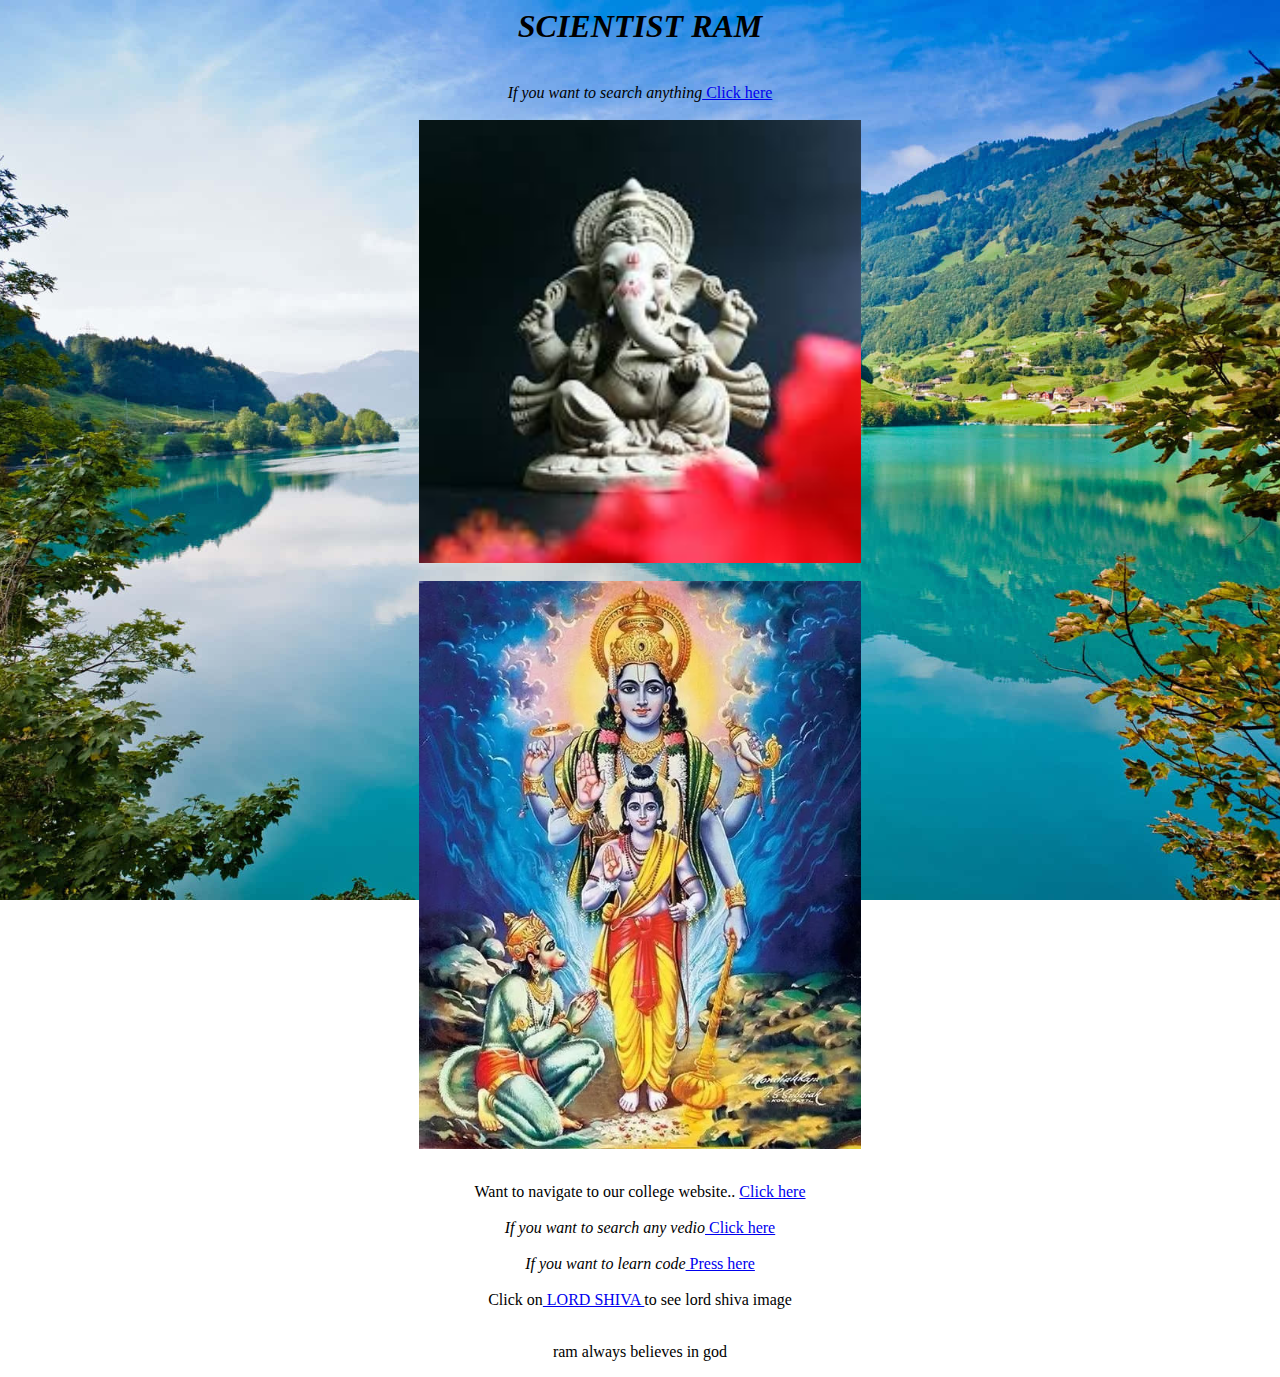
==== index.html @ 8113bf4a "change" ====
<html>
	<head> 
		<title>my page</title>
		<link rel="stylesheet" href="style.css"
        </head>
	<body style="color:black" align="center">
		<h1><b><i>SCIENTIST RAM</i></b></h1></br>
		<i>If you want to search anything</i><a href="https://www.google.com"> Click here</a></br></br>
		<img width="35%" src="ganesha2.jpeg"></br></br>
		<img width="35%" src="rama2.jpeg"></br></br>
		<p>Want to navigate to our college website.. <a href="https://www.gvpce.ac.in/">Click here </a></br></br>
		<i>If you want to search any vedio</i><a href="https://www.youtube.com"> Click here</a></br></br>
		<i>If you want to learn code</i><a href="https://www.w3schools.com"> Press here</a></br></br>
		Click on<a href="shiva1.htm"> LORD SHIVA </a> to see lord shiva image</br></br>
		<p>ram always believes in god</p>
	</body>
</html>
---- style.css ----
body{
	background-image: url("beauty.jpg");
	background-repeat: no-repeat;
	background-attachment: fixed;
	background-position: center;
	background-size: cover;
}
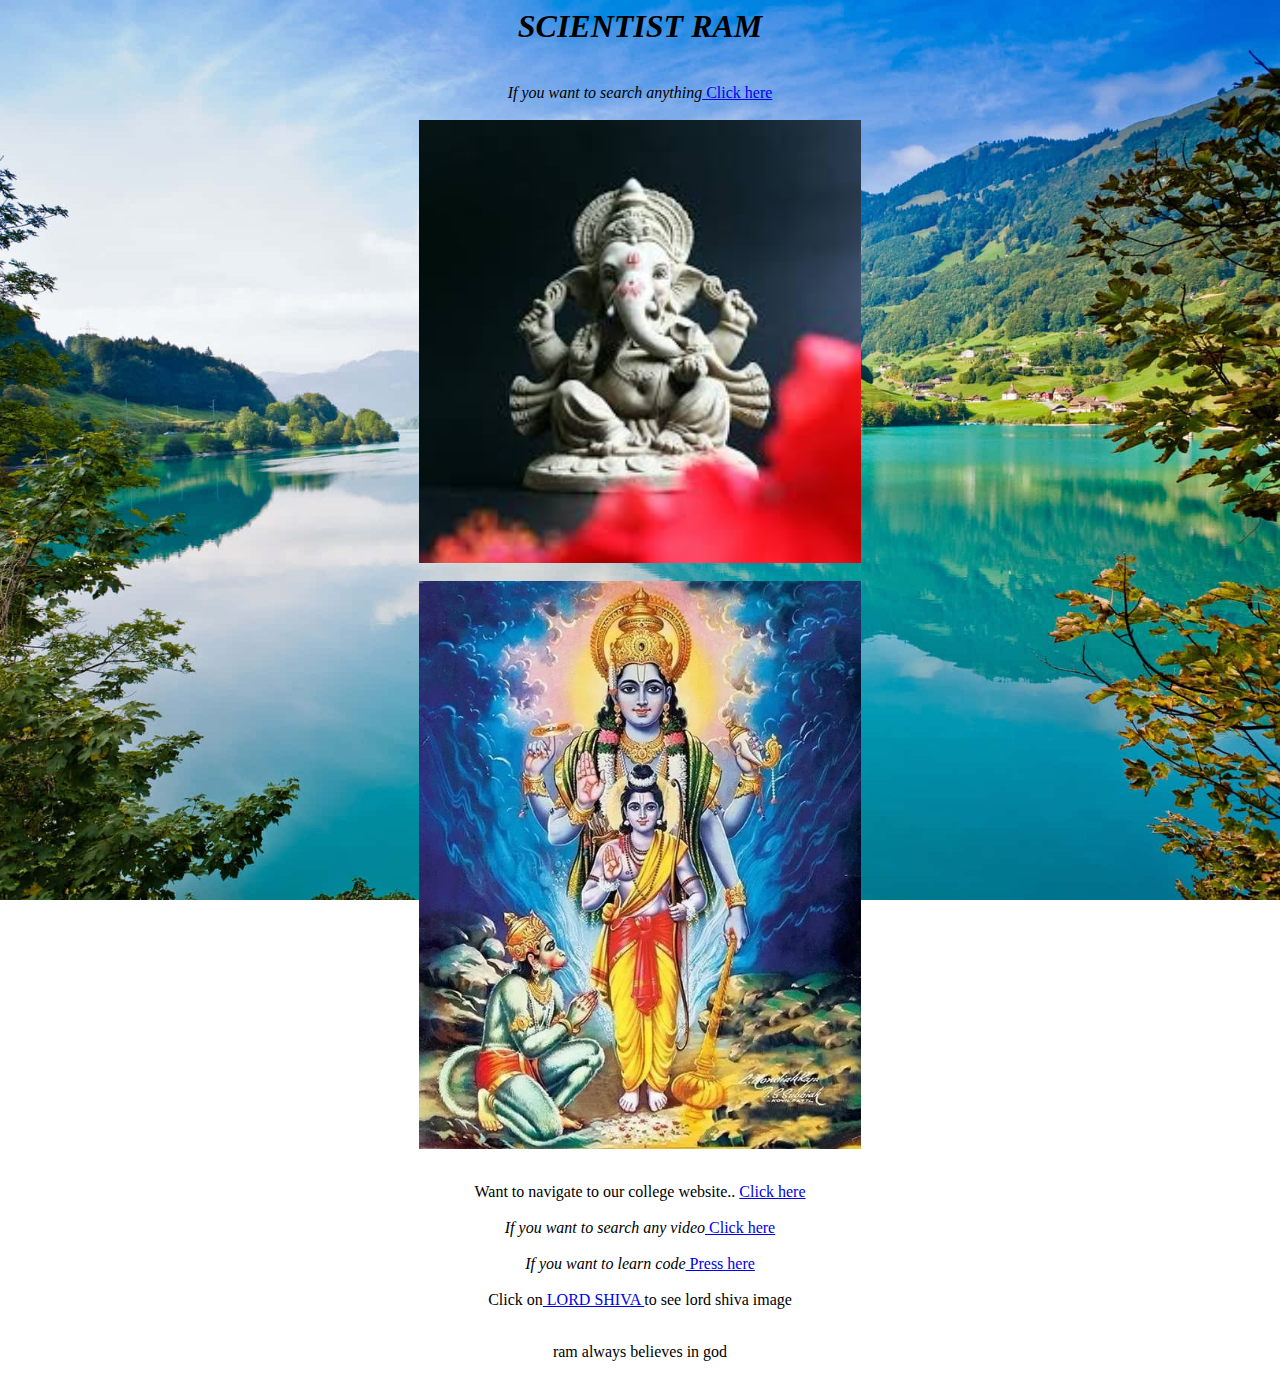
==== commit 495fc5cb: "changed" ====
--- a/index.html
+++ b/index.html
@@ -1,7 +1,8 @@
 <html>
 	<head> 
 		<title>my page</title>
-		<link rel="stylesheet" href="style.css"
+		<link rel="stylesheet" href="style.css">
+		<link rel="icon" type="image.jpg" href="hill1.jpg">
         </head>
 	<body style="color:black" align="center">
 		<h1><b><i>SCIENTIST RAM</i></b></h1></br>
@@ -9,7 +10,7 @@
 		<img width="35%" src="ganesha2.jpeg"></br></br>
 		<img width="35%" src="rama2.jpeg"></br></br>
 		<p>Want to navigate to our college website.. <a href="https://www.gvpce.ac.in/">Click here </a></br></br>
-		<i>If you want to search any vedio</i><a href="https://www.youtube.com"> Click here</a></br></br>
+		<i>If you want to search any video</i><a href="https://www.youtube.com"> Click here</a></br></br>
 		<i>If you want to learn code</i><a href="https://www.w3schools.com"> Press here</a></br></br>
 		Click on<a href="shiva1.htm"> LORD SHIVA </a> to see lord shiva image</br></br>
 		<p>ram always believes in god</p>
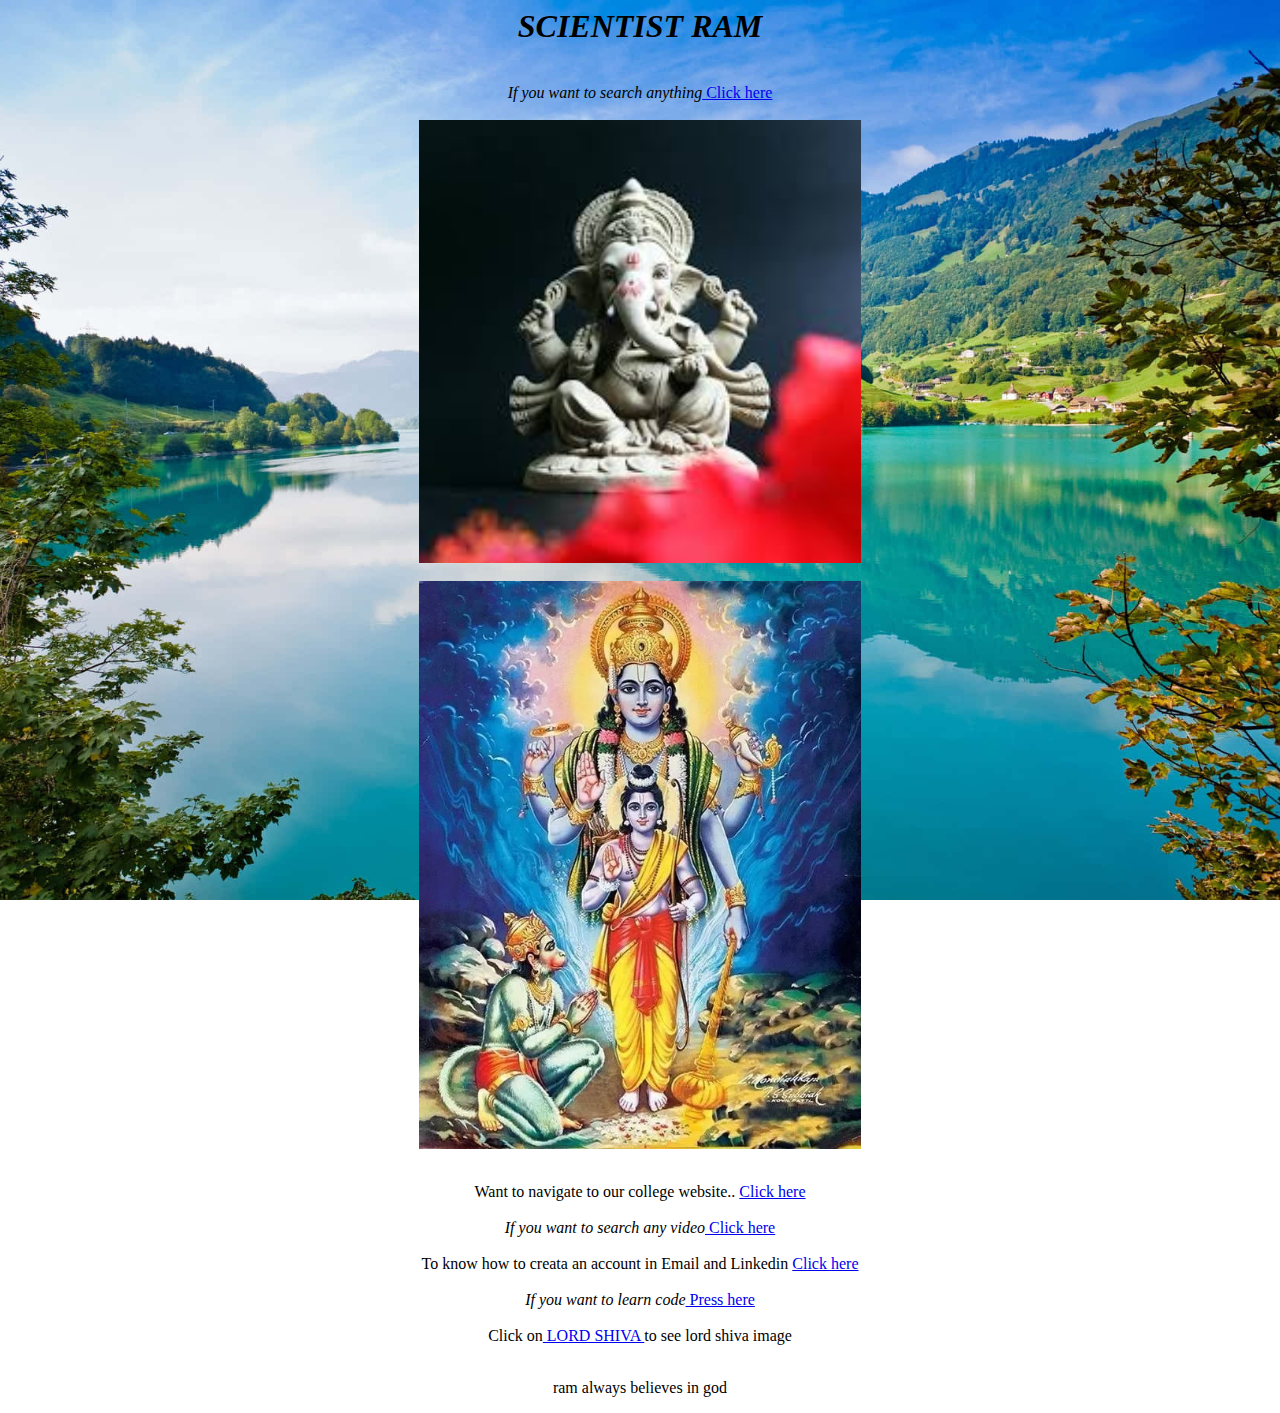
==== commit 40ac8618: "video" ====
--- a/index.html
+++ b/index.html
@@ -11,6 +11,7 @@
 		<img width="35%" src="rama2.jpeg"></br></br>
 		<p>Want to navigate to our college website.. <a href="https://www.gvpce.ac.in/">Click here </a></br></br>
 		<i>If you want to search any video</i><a href="https://www.youtube.com"> Click here</a></br></br>
+		To know how to creata an account in Email and Linkedin <a href="https://youtu.be/4gWUdI-QaHs?si=_tZ4zCkcC3Xgdlm6"> Click here</a></br></br>
 		<i>If you want to learn code</i><a href="https://www.w3schools.com"> Press here</a></br></br>
 		Click on<a href="shiva1.htm"> LORD SHIVA </a> to see lord shiva image</br></br>
 		<p>ram always believes in god</p>
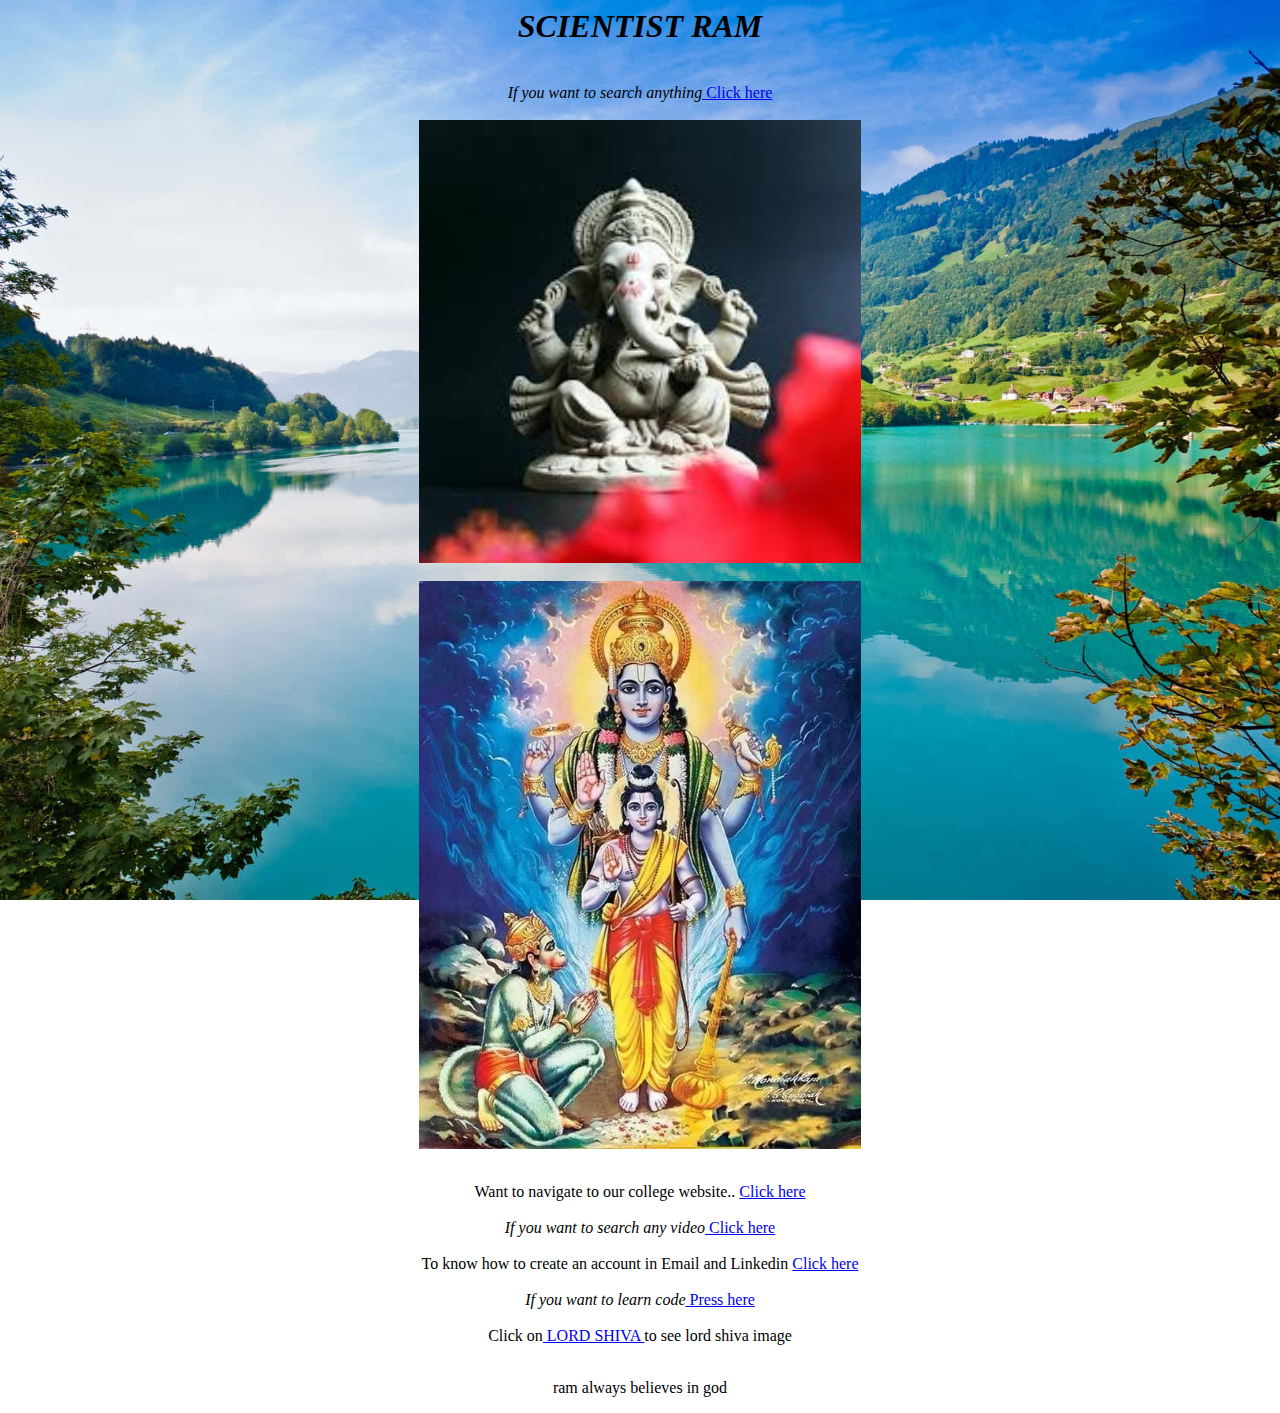
==== commit 43d92eb7: "c" ====
--- a/index.html
+++ b/index.html
@@ -11,7 +11,7 @@
 		<img width="35%" src="rama2.jpeg"></br></br>
 		<p>Want to navigate to our college website.. <a href="https://www.gvpce.ac.in/">Click here </a></br></br>
 		<i>If you want to search any video</i><a href="https://www.youtube.com"> Click here</a></br></br>
-		To know how to creata an account in Email and Linkedin <a href="https://youtu.be/4gWUdI-QaHs?si=_tZ4zCkcC3Xgdlm6"> Click here</a></br></br>
+		To know how to create an account in Email and Linkedin <a href="https://youtu.be/4gWUdI-QaHs?si=_tZ4zCkcC3Xgdlm6"> Click here</a></br></br>
 		<i>If you want to learn code</i><a href="https://www.w3schools.com"> Press here</a></br></br>
 		Click on<a href="shiva1.htm"> LORD SHIVA </a> to see lord shiva image</br></br>
 		<p>ram always believes in god</p>
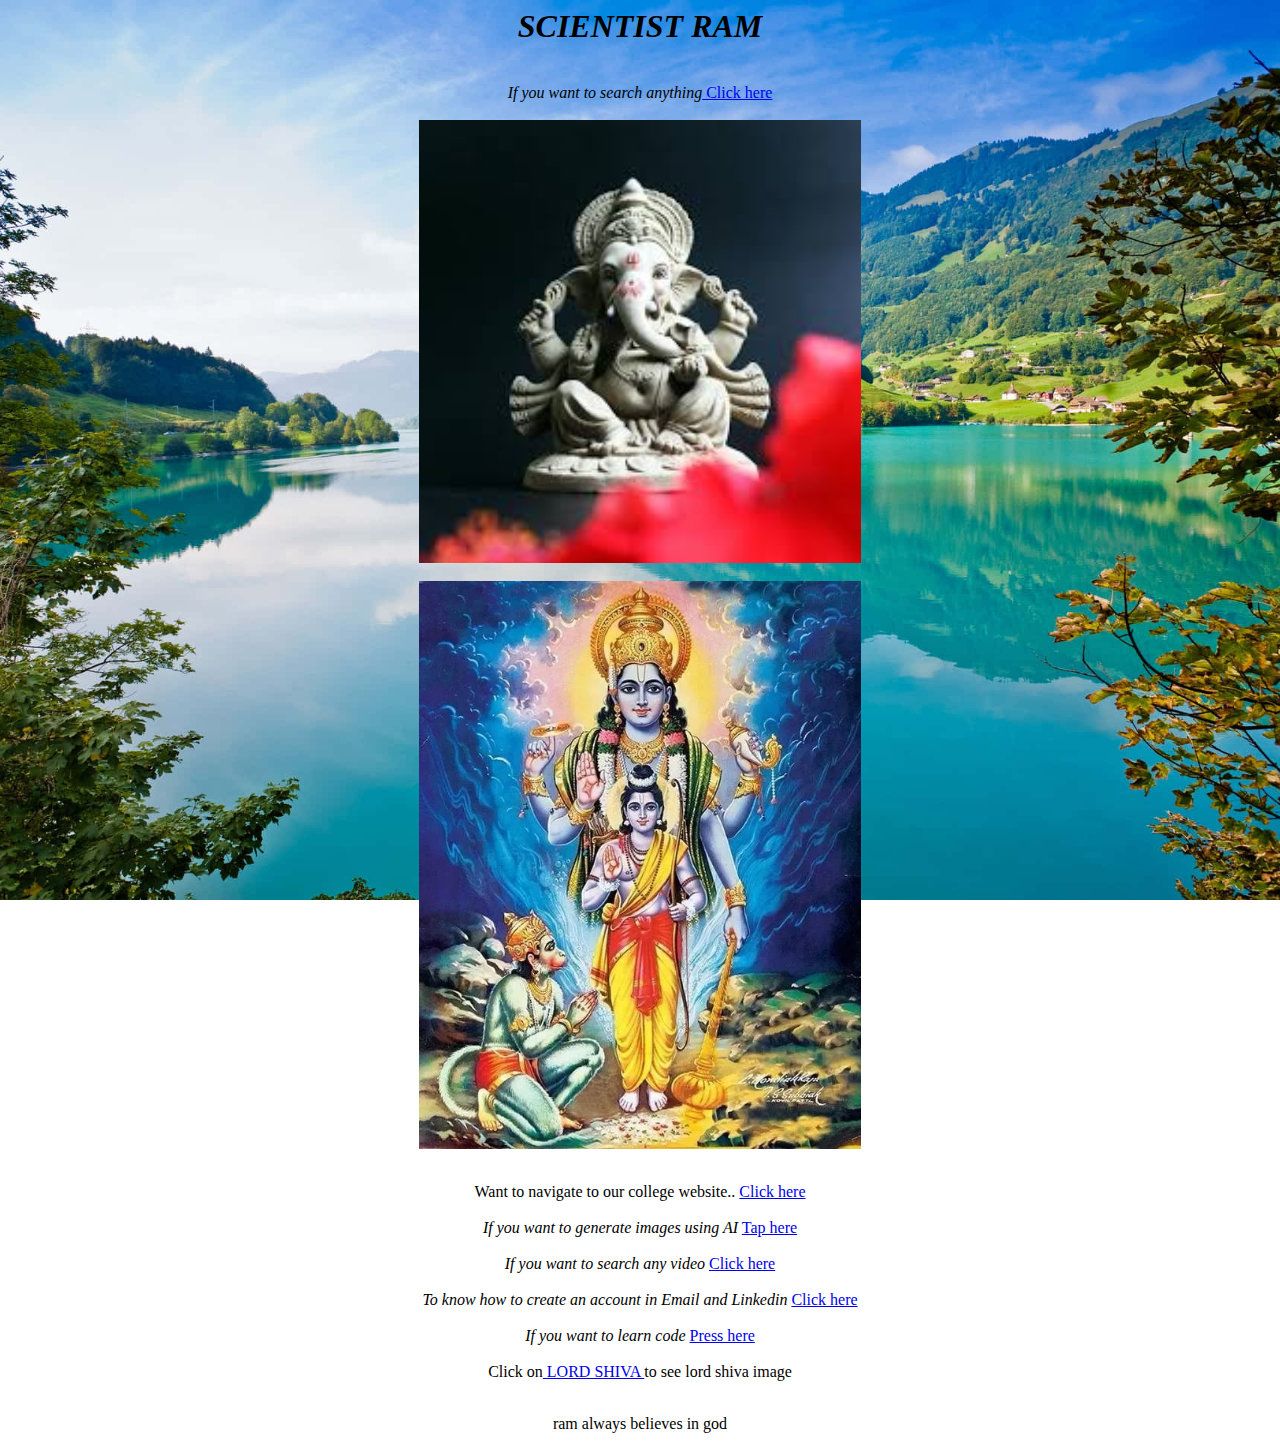
==== commit a193ffc0: "image" ====
--- a/index.html
+++ b/index.html
@@ -3,16 +3,26 @@
 		<title>my page</title>
 		<link rel="stylesheet" href="style.css">
 		<link rel="icon" type="image.jpg" href="hill1.jpg">
+		<script>
+			// Check if the 'visited' cookie exists
+			if (document.cookie.indexOf("visited") === -1) {
+  				// If not, set the cookie and display the welcome message
+ 			 	document.cookie = "visited=true; expires=Fri, 31 Dec 9999 23:59:59 GMT; path=/";
+				alert("Hello..Welcome to our website!");
+;
+				}
+		</script>
         </head>
 	<body style="color:black" align="center">
 		<h1><b><i>SCIENTIST RAM</i></b></h1></br>
 		<i>If you want to search anything</i><a href="https://www.google.com"> Click here</a></br></br>
 		<img width="35%" src="ganesha2.jpeg"></br></br>
 		<img width="35%" src="rama2.jpeg"></br></br>
-		<p>Want to navigate to our college website.. <a href="https://www.gvpce.ac.in/">Click here </a></br></br>
-		<i>If you want to search any video</i><a href="https://www.youtube.com"> Click here</a></br></br>
-		To know how to create an account in Email and Linkedin <a href="https://youtu.be/4gWUdI-QaHs?si=_tZ4zCkcC3Xgdlm6"> Click here</a></br></br>
-		<i>If you want to learn code</i><a href="https://www.w3schools.com"> Press here</a></br></br>
+		<p>Want to navigate to our college website..  <a href="https://www.gvpce.ac.in/">Click here </a></br></br>
+		<i>If you want to generate images using AI</i> <a href="Image Creator from Microsoft Designer.html"> Tap here </a></br></br>
+		<i>If you want to search any video</i> <a href="https://www.youtube.com"> Click here</a></br></br>
+		<i>To know how to create an account in Email and Linkedin</i> <a href="https://youtu.be/4gWUdI-QaHs?si=_tZ4zCkcC3Xgdlm6"> Click here</a></br></br>
+		<i>If you want to learn code</i> <a href="https://www.w3schools.com"> Press here</a></br></br>
 		Click on<a href="shiva1.htm"> LORD SHIVA </a> to see lord shiva image</br></br>
 		<p>ram always believes in god</p>
 	</body>
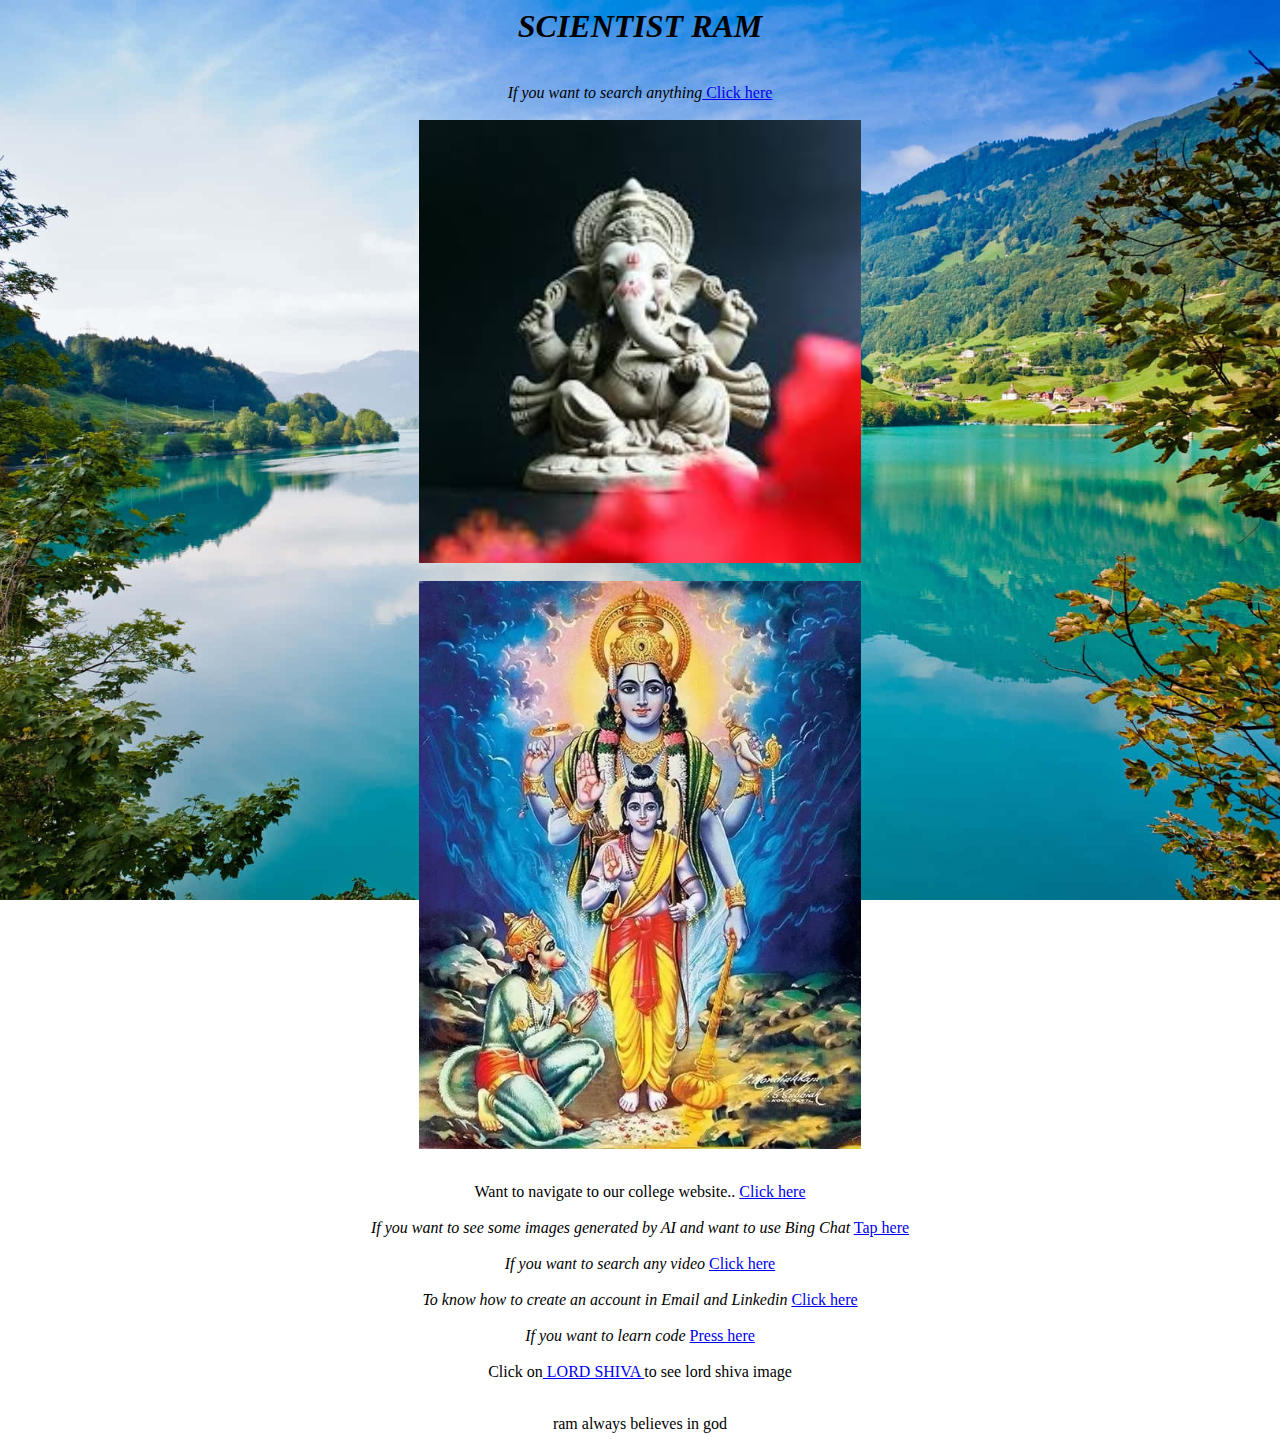
==== commit 79c7e608: "bing" ====
--- a/index.html
+++ b/index.html
@@ -19,7 +19,7 @@
 		<img width="35%" src="ganesha2.jpeg"></br></br>
 		<img width="35%" src="rama2.jpeg"></br></br>
 		<p>Want to navigate to our college website..  <a href="https://www.gvpce.ac.in/">Click here </a></br></br>
-		<i>If you want to generate images using AI</i> <a href="Image Creator from Microsoft Designer.html"> Tap here </a></br></br>
+		<i>If you want to see some images generated by AI and  want to use Bing Chat</i> <a href="Image Creator from Microsoft Designer.html"> Tap here </a></br></br>
 		<i>If you want to search any video</i> <a href="https://www.youtube.com"> Click here</a></br></br>
 		<i>To know how to create an account in Email and Linkedin</i> <a href="https://youtu.be/4gWUdI-QaHs?si=_tZ4zCkcC3Xgdlm6"> Click here</a></br></br>
 		<i>If you want to learn code</i> <a href="https://www.w3schools.com"> Press here</a></br></br>
